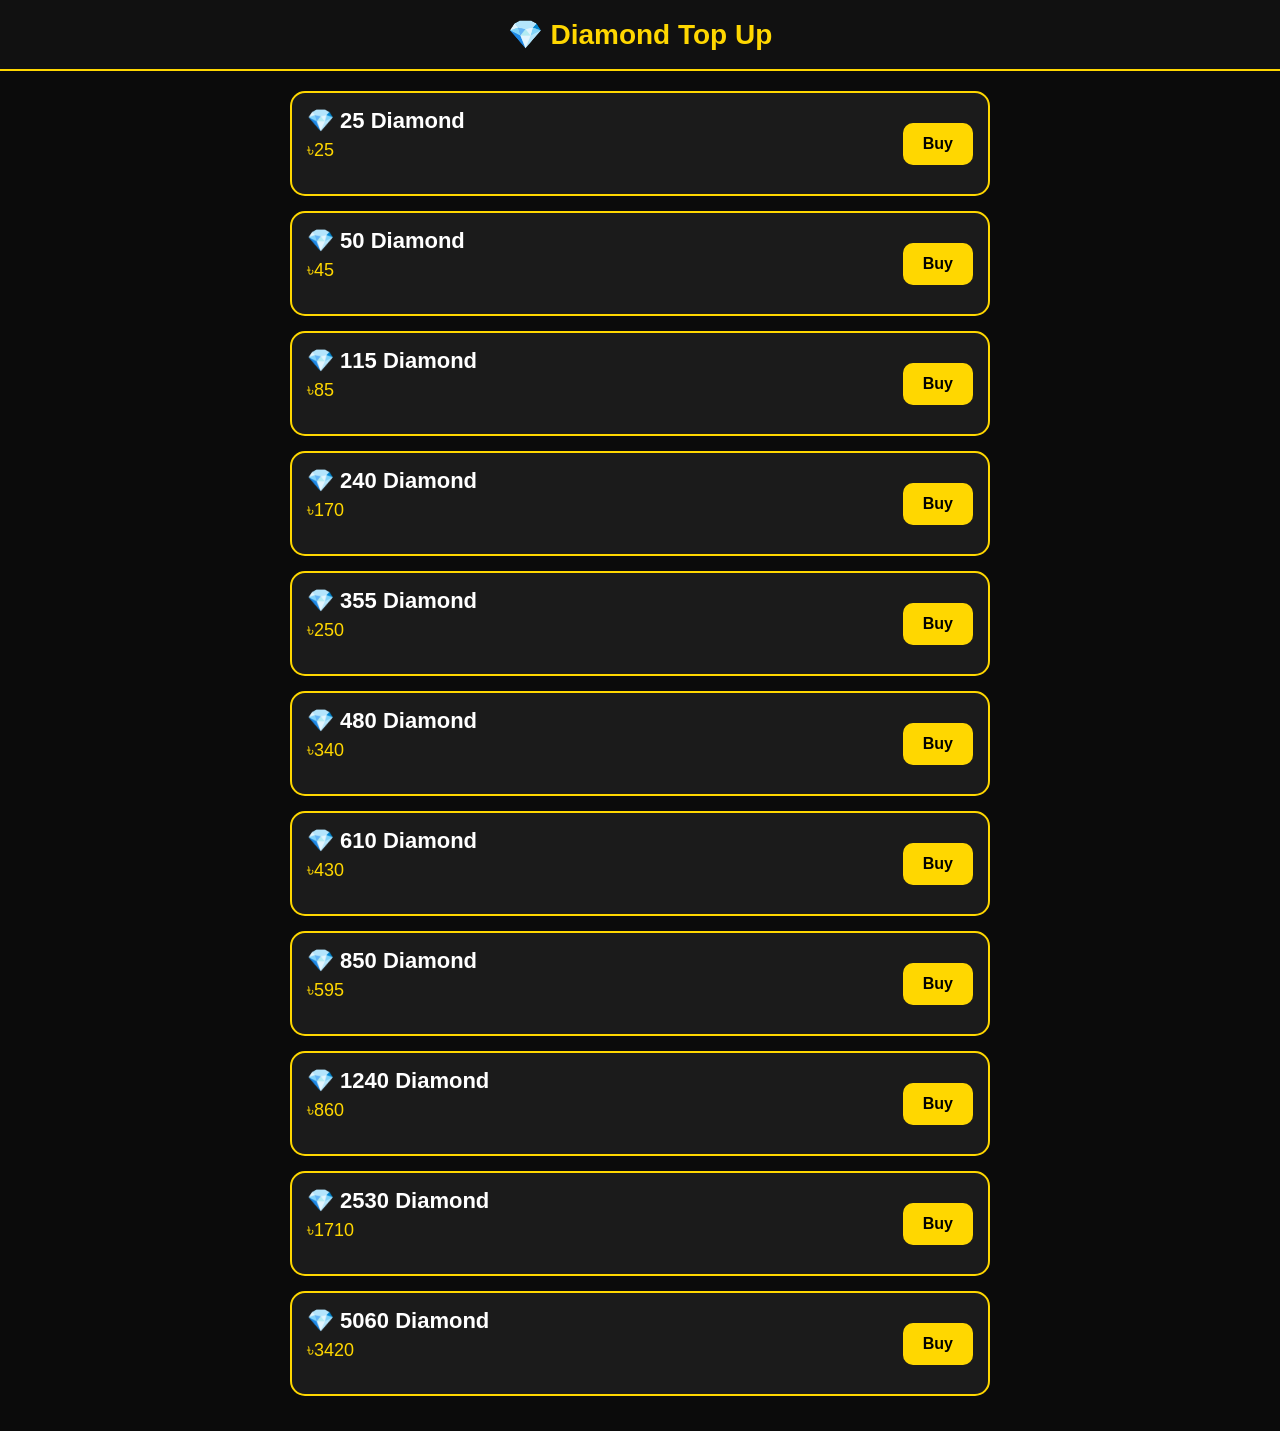
==== diamond.html @ f1017064 "Add files via upload" ====
<!DOCTYPE html>
<html lang="en">
<head>
<meta charset="UTF-8">
<meta name="viewport" content="width=device-width, initial-scale=1.0">
<title>Diamond Top Up</title>

<link rel="stylesheet" href="css/style.css">

<style>
body{
background:#0b0b0b;
font-family:Arial,sans-serif;
color:#fff;
margin:0;
}

.header{
background:#111;
padding:18px;
text-align:center;
font-size:28px;
font-weight:bold;
color:#FFD700;
border-bottom:2px solid #FFD700;
}

.container{
padding:20px;
max-width:700px;
margin:auto;
}

.card{
display:flex;
justify-content:space-between;
align-items:center;
background:#1b1b1b;
border:2px solid #FFD700;
border-radius:15px;
padding:15px;
margin-bottom:15px;
transition:.3s;
}

.card:hover{
transform:scale(1.02);
}

.info h3{
margin:0;
font-size:22px;
}

.info p{
margin-top:6px;
color:#FFD700;
font-size:18px;
}

.buy{
background:#FFD700;
color:#000;
padding:12px 20px;
border-radius:10px;
font-weight:bold;
text-decoration:none;
}
</style>

</head>

<body>

<div class="header">
💎 Diamond Top Up
</div>

<div class="container">

<div class="card">
<div class="info">
<h3>💎 25 Diamond</h3>
<p>৳25</p>
</div>
<a href="payment.html?package=25 Diamond&price=25" class="buy">Buy</a>
</div>

<div class="card">
<div class="info">
<h3>💎 50 Diamond</h3>
<p>৳45</p>
</div>
<a href="payment.html?package=50 Diamond&price=45" class="buy">Buy</a>
</div>

<div class="card">
<div class="info">
<h3>💎 115 Diamond</h3>
<p>৳85</p>
</div>
<a href="payment.html?package=115 Diamond&price=85" class="buy">Buy</a>
</div>

<div class="card">
<div class="info">
<h3>💎 240 Diamond</h3>
<p>৳170</p>
</div>
<a href="payment.html?package=240 Diamond&price=170" class="buy">Buy</a>
</div>

<div class="card">
<div class="info">
<h3>💎 355 Diamond</h3>
<p>৳250</p>
</div>
<a href="payment.html?package=355 Diamond&price=250" class="buy">Buy</a>
</div>
<div class="card">
<div class="info">
<h3>💎 480 Diamond</h3>
<p>৳340</p>
</div>
<a href="payment.html?package=480 Diamond&price=340" class="buy">Buy</a>
</div>

<div class="card">
<div class="info">
<h3>💎 610 Diamond</h3>
<p>৳430</p>
</div>
<a href="payment.html?package=610 Diamond&price=430" class="buy">Buy</a>
</div>

<div class="card">
<div class="info">
<h3>💎 850 Diamond</h3>
<p>৳595</p>
</div>
<a href="payment.html?package=850 Diamond&price=595" class="buy">Buy</a>
</div>

<div class="card">
<div class="info">
<h3>💎 1240 Diamond</h3>
<p>৳860</p>
</div>
<a href="payment.html?package=1240 Diamond&price=860" class="buy">Buy</a>
</div>

<div class="card">
<div class="info">
<h3>💎 2530 Diamond</h3>
<p>৳1710</p>
</div>
<a href="payment.html?package=2530 Diamond&price=1710" class="buy">Buy</a>
</div>

<div class="card">
<div class="info">
<h3>💎 5060 Diamond</h3>
<p>৳3420</p>
</div>
<a href="payment.html?package=5060 Diamond&price=3420" class="buy">Buy</a>
</div>

</div>

</body>
</html>
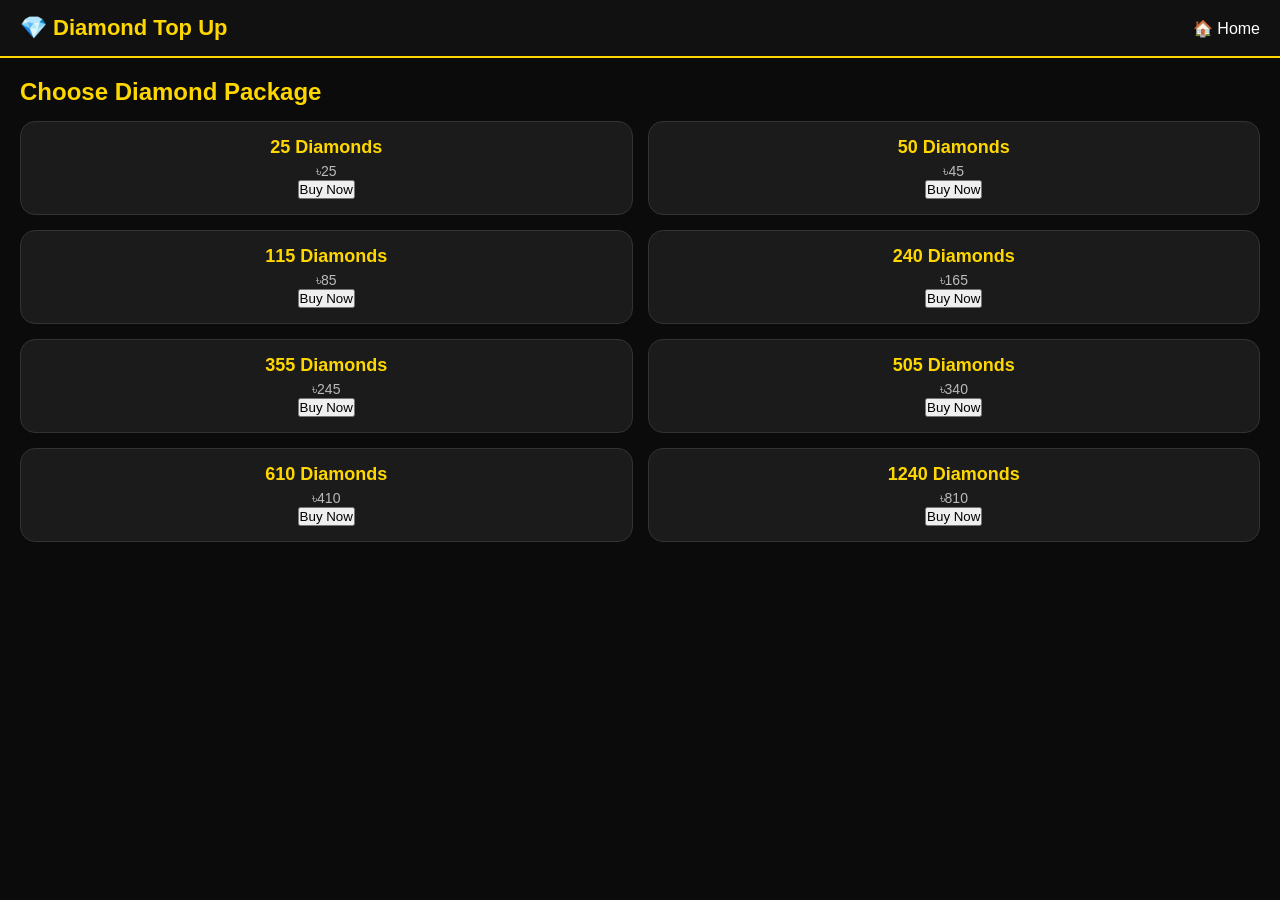
==== commit 5fc41fc6: "Update diamond.html" ====
--- a/diamond.html
+++ b/diamond.html
@@ -5,167 +5,90 @@
 <meta name="viewport" content="width=device-width, initial-scale=1.0">
 <title>Diamond Top Up</title>
 
-<link rel="stylesheet" href="css/style.css">
-
-<style>
-body{
-background:#0b0b0b;
-font-family:Arial,sans-serif;
-color:#fff;
-margin:0;
-}
-
-.header{
-background:#111;
-padding:18px;
-text-align:center;
-font-size:28px;
-font-weight:bold;
-color:#FFD700;
-border-bottom:2px solid #FFD700;
-}
-
-.container{
-padding:20px;
-max-width:700px;
-margin:auto;
-}
-
-.card{
-display:flex;
-justify-content:space-between;
-align-items:center;
-background:#1b1b1b;
-border:2px solid #FFD700;
-border-radius:15px;
-padding:15px;
-margin-bottom:15px;
-transition:.3s;
-}
-
-.card:hover{
-transform:scale(1.02);
-}
-
-.info h3{
-margin:0;
-font-size:22px;
-}
-
-.info p{
-margin-top:6px;
-color:#FFD700;
-font-size:18px;
-}
-
-.buy{
-background:#FFD700;
-color:#000;
-padding:12px 20px;
-border-radius:10px;
-font-weight:bold;
-text-decoration:none;
-}
-</style>
+<link rel="stylesheet" href="style.css">
 
 </head>
 
 <body>
 
-<div class="header">
-💎 Diamond Top Up
+<header class="topbar">
+
+<div class="logo">
+<span>💎 Diamond Top Up</span>
 </div>
 
-<div class="container">
+<a href="index.html" class="login-btn">🏠 Home</a>
+
+</header>
+
+<section class="category">
+
+<h2>Choose Diamond Package</h2>
+
+<div class="grid">
 
 <div class="card">
-<div class="info">
-<h3>💎 25 Diamond</h3>
+<h3>25 Diamonds</h3>
 <p>৳25</p>
-</div>
-<a href="payment.html?package=25 Diamond&price=25" class="buy">Buy</a>
+<button onclick="buy('25 Diamonds','25')">Buy Now</button>
 </div>
 
 <div class="card">
-<div class="info">
-<h3>💎 50 Diamond</h3>
+<h3>50 Diamonds</h3>
 <p>৳45</p>
-</div>
-<a href="payment.html?package=50 Diamond&price=45" class="buy">Buy</a>
+<button onclick="buy('50 Diamonds','45')">Buy Now</button>
 </div>
 
 <div class="card">
-<div class="info">
-<h3>💎 115 Diamond</h3>
+<h3>115 Diamonds</h3>
 <p>৳85</p>
-</div>
-<a href="payment.html?package=115 Diamond&price=85" class="buy">Buy</a>
+<button onclick="buy('115 Diamonds','85')">Buy Now</button>
 </div>
 
 <div class="card">
-<div class="info">
-<h3>💎 240 Diamond</h3>
-<p>৳170</p>
-</div>
-<a href="payment.html?package=240 Diamond&price=170" class="buy">Buy</a>
+<h3>240 Diamonds</h3>
+<p>৳165</p>
+<button onclick="buy('240 Diamonds','165')">Buy Now</button>
 </div>
 
 <div class="card">
-<div class="info">
-<h3>💎 355 Diamond</h3>
-<p>৳250</p>
-</div>
-<a href="payment.html?package=355 Diamond&price=250" class="buy">Buy</a>
-</div>
-<div class="card">
-<div class="info">
-<h3>💎 480 Diamond</h3>
-<p>৳340</p>
-</div>
-<a href="payment.html?package=480 Diamond&price=340" class="buy">Buy</a>
+<h3>355 Diamonds</h3>
+<p>৳245</p>
+<button onclick="buy('355 Diamonds','245')">Buy Now</button>
 </div>
 
 <div class="card">
-<div class="info">
-<h3>💎 610 Diamond</h3>
-<p>৳430</p>
-</div>
-<a href="payment.html?package=610 Diamond&price=430" class="buy">Buy</a>
+<h3>505 Diamonds</h3>
+<p>৳340</p>
+<button onclick="buy('505 Diamonds','340')">Buy Now</button>
 </div>
 
 <div class="card">
-<div class="info">
-<h3>💎 850 Diamond</h3>
-<p>৳595</p>
-</div>
-<a href="payment.html?package=850 Diamond&price=595" class="buy">Buy</a>
+<h3>610 Diamonds</h3>
+<p>৳410</p>
+<button onclick="buy('610 Diamonds','410')">Buy Now</button>
 </div>
 
 <div class="card">
-<div class="info">
-<h3>💎 1240 Diamond</h3>
-<p>৳860</p>
-</div>
-<a href="payment.html?package=1240 Diamond&price=860" class="buy">Buy</a>
-</div>
-
-<div class="card">
-<div class="info">
-<h3>💎 2530 Diamond</h3>
-<p>৳1710</p>
-</div>
-<a href="payment.html?package=2530 Diamond&price=1710" class="buy">Buy</a>
-</div>
-
-<div class="card">
-<div class="info">
-<h3>💎 5060 Diamond</h3>
-<p>৳3420</p>
-</div>
-<a href="payment.html?package=5060 Diamond&price=3420" class="buy">Buy</a>
+<h3>1240 Diamonds</h3>
+<p>৳810</p>
+<button onclick="buy('1240 Diamonds','810')">Buy Now</button>
 </div>
 
 </div>
 
+</section>
+
+<script>
+
+function buy(pkg,price){
+
+window.location.href=
+`payment.html?package=${encodeURIComponent(pkg)}&price=${encodeURIComponent(price)}`;
+
+}
+
+</script>
+
 </body>
-</html>+</html>
--- a/style.css
+++ b/style.css
@@ -0,0 +1,242 @@
+*{
+margin:0;
+padding:0;
+box-sizing:border-box;
+font-family:'Poppins',sans-serif;
+}
+
+body{
+background:#0b0b0b;
+color:#fff;
+padding-bottom:80px;
+}
+
+a{
+text-decoration:none;
+color:white;
+}
+
+.topbar{
+display:flex;
+justify-content:space-between;
+align-items:center;
+padding:15px 20px;
+background:#111;
+position:sticky;
+top:0;
+z-index:1000;
+border-bottom:2px solid gold;
+}
+
+.logo{
+display:flex;
+align-items:center;
+gap:10px;
+font-size:22px;
+font-weight:700;
+color:#FFD700;
+}
+
+.logo img{
+width:45px;
+height:45px;
+border-radius:50%;
+}
+
+.login-btn a{
+background:#FFD700;
+color:#000;
+padding:10px 18px;
+border-radius:10px;
+font-weight:bold;
+}
+
+.slider{
+padding:15px;
+}
+
+.slide img{
+width:100%;
+border-radius:15px;
+display:block;
+}
+
+.offer{
+padding:20px;
+}
+
+.offer h2{
+color:#FFD700;
+margin-bottom:15px;
+}
+
+.offer-box{
+display:grid;
+grid-template-columns:repeat(3,1fr);
+gap:10px;
+}
+
+.offer-card{
+background:#1b1b1b;
+padding:15px;
+border-radius:12px;
+text-align:center;
+border:1px solid gold;
+}
+
+.offer-card i{
+font-size:28px;
+color:#FFD700;
+margin-bottom:10px;
+}
+
+.category{
+padding:20px;
+}
+
+.category h2{
+color:#FFD700;
+margin-bottom:15px;
+}
+
+.grid{
+display:grid;
+grid-template-columns:repeat(2,1fr);
+gap:15px;
+}
+
+.card{
+background:#1b1b1b;
+border-radius:15px;
+padding:15px;
+text-align:center;
+border:1px solid #333;
+transition:.3s;
+}
+
+.card:hover{
+transform:translateY(-5px);
+border-color:#FFD700;
+}
+
+.card img{
+width:70px;
+height:70px;
+margin-bottom:10px;
+}
+
+.card h3{
+color:#FFD700;
+font-size:18px;
+}
+
+.card p{
+color:#bbb;
+font-size:14px;
+margin-top:5px;
+    }
+.contact-box{
+padding:20px;
+}
+
+.contact-box h2{
+color:#FFD700;
+margin-bottom:15px;
+}
+
+.contact-grid{
+display:grid;
+grid-template-columns:repeat(2,1fr);
+gap:15px;
+}
+
+.contact-card{
+background:#1b1b1b;
+border:1px solid gold;
+border-radius:15px;
+padding:20px;
+text-align:center;
+transition:.3s;
+}
+
+.contact-card:hover{
+background:#FFD700;
+color:#000;
+}
+
+.contact-card i{
+font-size:30px;
+margin-bottom:10px;
+color:#FFD700;
+}
+
+.contact-card:hover i{
+color:#000;
+}
+
+footer{
+background:#111;
+padding:20px;
+text-align:center;
+margin-top:30px;
+border-top:2px solid gold;
+}
+
+footer p{
+margin:5px 0;
+color:#ccc;
+}
+
+.bottom-nav{
+position:fixed;
+bottom:0;
+left:0;
+width:100%;
+background:#111;
+display:flex;
+justify-content:space-around;
+padding:12px 0;
+border-top:2px solid gold;
+z-index:999;
+}
+
+.bottom-nav a{
+display:flex;
+flex-direction:column;
+align-items:center;
+font-size:13px;
+color:#aaa;
+}
+
+.bottom-nav a i{
+font-size:22px;
+margin-bottom:5px;
+}
+
+.bottom-nav a.active{
+color:#FFD700;
+}
+
+.bottom-nav a:hover{
+color:#FFD700;
+}
+
+@media(max-width:768px){
+
+.grid{
+grid-template-columns:repeat(2,1fr);
+}
+
+.offer-box{
+grid-template-columns:repeat(2,1fr);
+}
+
+.contact-grid{
+grid-template-columns:repeat(2,1fr);
+}
+
+.logo span{
+font-size:18px;
+}
+
+}
